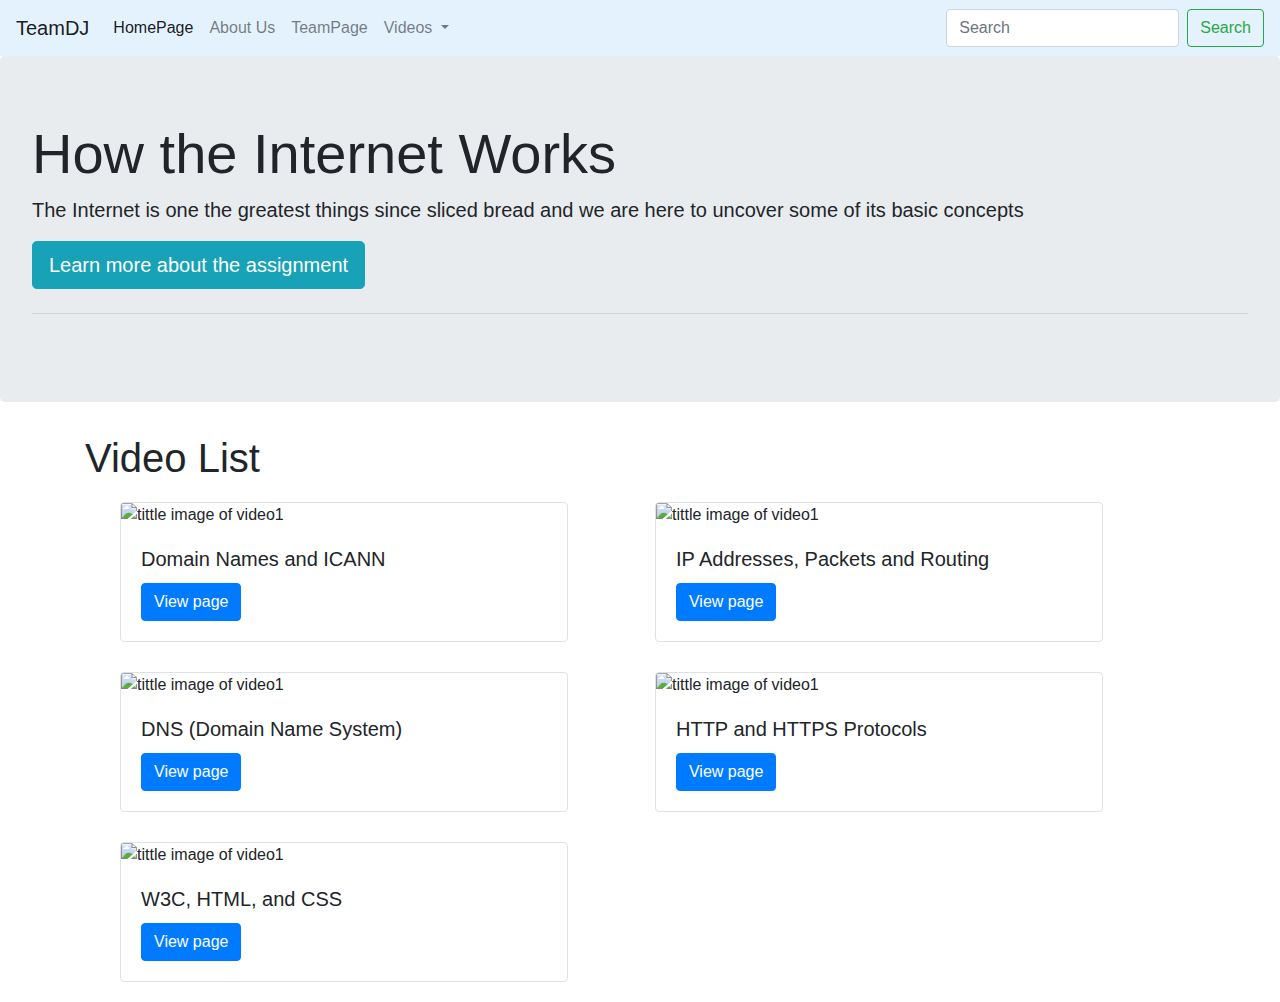
==== docs/index.html @ 913ce280 "Feature: created porject and added index.html" ====
<!doctype html>
<html lang="en">
<head>
    <!-- Required meta tags -->
    <meta charset="utf-8">
    <meta name="viewport" content="width=device-width, initial-scale=1, shrink-to-fit=no">
    <!-- Bootstrap CSS -->
    <link rel="stylesheet"
          href="https://stackpath.bootstrapcdn.com/bootstrap/4.5.2/css/bootstrap.min.css"
          integrity="sha384-JcKb8q3iqJ61gNV9KGb8thSsNjpSL0n8PARn9HuZOnIxN0hoP+VmmDGMN5t9UJ0Z"
          crossorigin="anonymous">
    <link rel="stylesheet" type="text/css" href="index.css">
    <!-- Optional JavaScript -->
    <!-- jQuery first, then Popper.js, then Bootstrap JS
    <script src="https://code.jquery.com/jquery-3.5.1.slim.min.js"
    integrity="sha384-DfXdz2htPH0lsSSs5nCTpuj/zy4C+OGpamoFVy38MVBnE+IbbVYUew+OrCXaRkfj"
    crossorigin="anonymous"></script>
    <script src="https://code.jquery.com/jquery-3.5.1.min.js"></script> -->
    <script src="https://ajax.aspnetcdn.com/ajax/jquery/jquery-3.5.1.min.js"></script>
    <script src="https://cdn.jsdelivr.net/npm/popper.js@1.16.1/dist/umd/popper.min.js"
            integrity="sha384-9/reFTGAW83EW2RDu2S0VKaIzap3H66lZH81PoYlFhbGU+6BZp6G7niu735Sk7lN"
            crossorigin="anonymous"></script>
    <script src="https://stackpath.bootstrapcdn.com/bootstrap/4.5.2/js/bootstrap.min.js"
            integrity="sha384-B4gt1jrGC7Jh4AgTPSdUtOBvfO8shuf57BaghqFfPlYxofvL8/KUEfYiJOMMV+rV"
            crossorigin="anonymous"></script>
    <title>Index Page</title>
</head>
<body>
<nav class="navbar navbar-expand-lg navbar-light sticky-top" style="background-color: #e3f2fd;">
    <a class="navbar-brand mb-0 h1" href="#">TeamDJ</a>
    <button class="navbar-toggler" type="button" data-toggle="collapse" data-target="#navbarSupportedContent" aria-controls="navbarSupportedContent" aria-expanded="false" aria-label="Toggle navigation">
        <span class="navbar-toggler-icon"></span>
    </button>
    <div class="collapse navbar-collapse" id="navbarSupportedContent">
        <ul class="navbar-nav mr-auto">
            <li class="nav-item active">
                <a class="nav-link disabled active" href="./index.html">HomePage <span class="sr-only">(current)</span></a>
            </li>
            <li class="nav-item">
                <a class="nav-link" href="./about.html">About Us</a>
            </li>
            <li class="nav-item">
                <a class="nav-link" href="./team.html">TeamPage</a>
            </li>
            <li class="nav-item dropdown">
                <a class="nav-link dropdown-toggle" href="#" id="navbarDropdown" role="button" data-toggle="dropdown" aria-haspopup="true" aria-expanded="false">
                    Videos
                </a>
                <div class="dropdown-menu" aria-labelledby="navbarDropdown">
                    <a class="dropdown-item" href="video1.html">Video 1: The Invention of the Internet</a>
                    <a class="dropdown-item" href="video2.html">Video 2: Browser Wars</a>
                    <a class="dropdown-item" href="video3.html">Video 3: Internet Search</a>
                    <a class="dropdown-item" href="video4.html">Video 4: Dot Com Bubble</a>
                    <a class="dropdown-item" href="video5.html">Video 5: People</a>
                    <div class="dropdown-divider"></div>
                    <a class="dropdown-item" href="#">Waiting for More</a>
                </div>
            </li>
        </ul>
        <form class="form-inline my-2 my-lg-0">
            <input class="form-control mr-sm-2" type="search" placeholder="Search" aria-label="Search">
            <button class="btn btn-outline-success my-2 my-sm-0" type="submit">Search</button>
        </form>
    </div>
</nav>

<div class="jumbotron">
    <h1 class="display-4">How the Internet Works</h1>
    <p class="lead">The Internet is one the greatest things since sliced bread and we are here to uncover some of its basic concepts</p>
    <a class="btn btn-info btn-lg" href="./about.html" role="button">Learn more about the assignment</a>
    <hr class="my-4">
    <p></p>
</div>

<div class="container">
    <h1>Video List</h1>
    <div class="row cardRow">
        <div class="col-sm-5">
            <div class="card border rounded">
                <img src="./pics/pic_video1_1.jpg" class="card-img-top" alt="tittle image of video1">
                <div class="card-body">
                    <h5 class="card-title">Domain Names and ICANN</h5>
                    <a href="./video1.html" class="btn btn-primary">View page</a>
                </div>
            </div>
        </div>
        <div class="col-sm-1"></div>
        <div class="col-sm-4">
            <div class="card border rounded">
                <img src="./pics/pic_video2_1.jpg" class="card-img-top" alt="tittle image of video1">
                <div class="card-body">
                    <h5 class="card-title">IP Addresses, Packets and Routing </h5>
                    <a href="./video2.html" class="btn btn-primary">View page</a>
                </div>
            </div>
        </div>
    </div>
    <div class="row cardRow">
        <div class="col-sm-5">
            <div class="card border rounded">
                <img src="./pics/pic_video3_1.jpg" class="card-img-top" alt="tittle image of video1">
                <div class="card-body">
                    <h5 class="card-title">DNS (Domain Name System)</h5>
                    <a href="./video3.html" class="btn btn-primary">View page</a>
                </div>
            </div>
        </div>
        <div class="col-sm-1"></div>
        <div class="col-sm-4">
            <div class="card border rounded">
                <img src="./pics/pic_video4_1.png" width="200" class="card-img-top" alt="tittle image of video1">
                <div class="card-body">
                    <h5 class="card-title">HTTP and HTTPS Protocols</h5>
                    <a href="./video4.html" class="btn btn-primary">View page</a>
                </div>
            </div>
        </div>
    </div>
    <div class="row cardRow">
        <div class="col-sm-5">
            <div class="card border rounded">
                <img src="./pics/pic_video5_1.png" class="card-img-top" alt="tittle image of video1">
                <div class="card-body">
                    <h5 class="card-title">W3C, HTML, and CSS</h5>
                    <a href="./video5.html" class="btn btn-primary">View page</a>
                </div>
            </div>
        </div>
        <div class="col-sm-1"></div>
        <div class="col-sm-4">

        </div>
    </div>
</div>

</body>
</html>
---- docs/index.css ----
.card{
    width: 28rem;
    border: azure;
    margin: auto;
}
.cardRow{
    padding: 10px;
    margin: 10px;
}
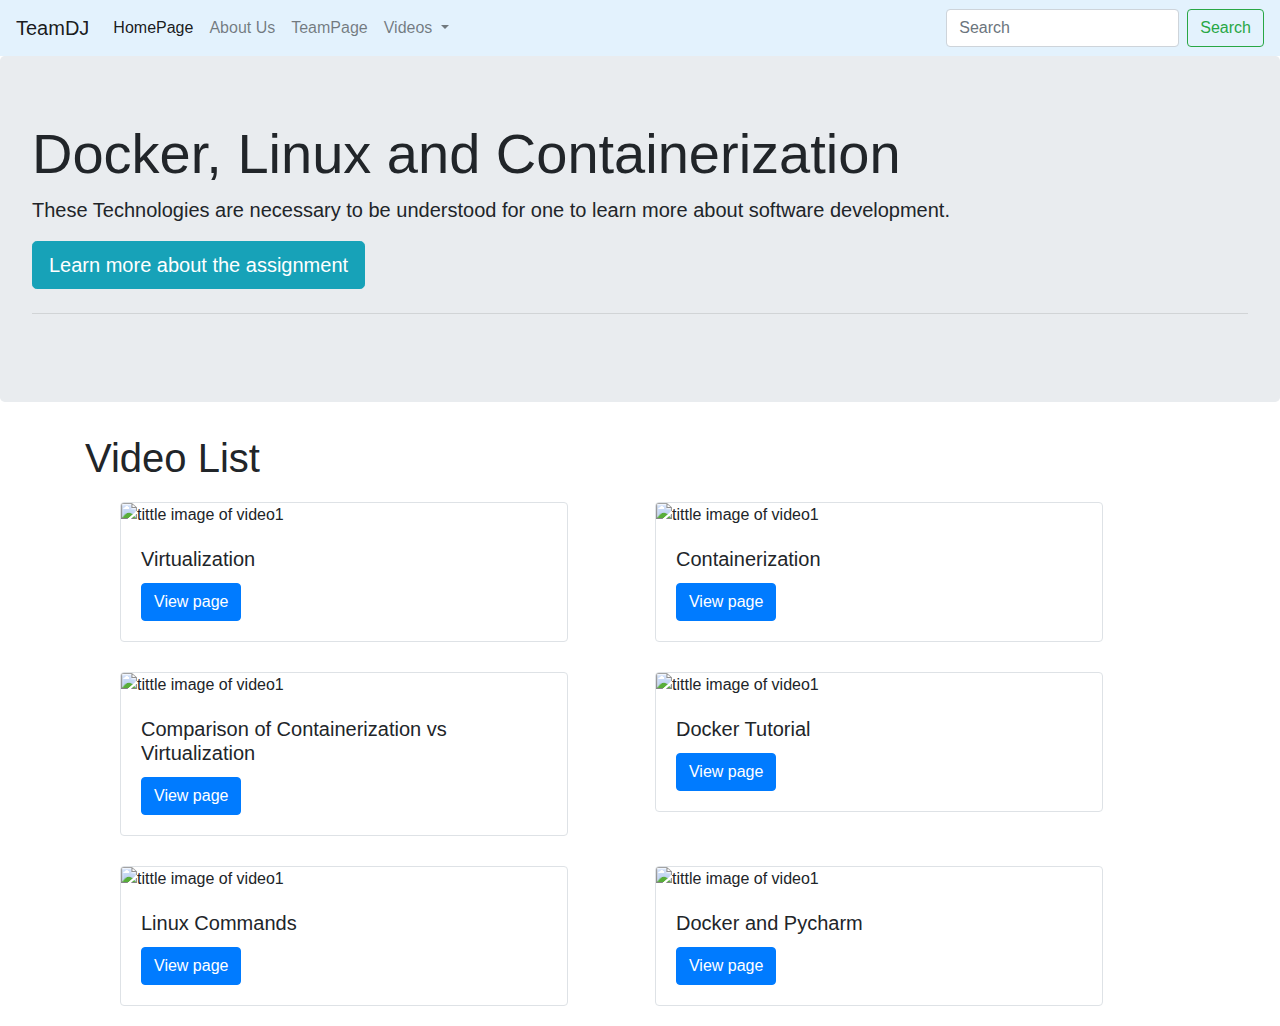
==== commit cbea3f4e: "Task: changed content on page index" ====
--- a/docs/index.html
+++ b/docs/index.html
@@ -47,11 +47,12 @@
                     Videos
                 </a>
                 <div class="dropdown-menu" aria-labelledby="navbarDropdown">
-                    <a class="dropdown-item" href="video1.html">Video 1: The Invention of the Internet</a>
-                    <a class="dropdown-item" href="video2.html">Video 2: Browser Wars</a>
-                    <a class="dropdown-item" href="video3.html">Video 3: Internet Search</a>
-                    <a class="dropdown-item" href="video4.html">Video 4: Dot Com Bubble</a>
-                    <a class="dropdown-item" href="video5.html">Video 5: People</a>
+                    <a class="dropdown-item" href="video1.html">Virtualization</a>
+                    <a class="dropdown-item" href="video2.html">Containerization</a>
+                    <a class="dropdown-item" href="video3.html">Comparison of Containerization vs Virtualization</a>
+                    <a class="dropdown-item" href="video4.html">Docker Tutorial</a>
+                    <a class="dropdown-item" href="video5.html">Linux Commands</a>
+                    <a class="dropdown-item" href="video5.html">Docker and Pycharm</a>
                     <div class="dropdown-divider"></div>
                     <a class="dropdown-item" href="#">Waiting for More</a>
                 </div>
@@ -65,8 +66,8 @@
 </nav>
 
 <div class="jumbotron">
-    <h1 class="display-4">How the Internet Works</h1>
-    <p class="lead">The Internet is one the greatest things since sliced bread and we are here to uncover some of its basic concepts</p>
+    <h1 class="display-4">Docker, Linux and Containerization</h1>
+    <p class="lead">These Technologies are necessary to be understood for one to learn more about software development.</p>
     <a class="btn btn-info btn-lg" href="./about.html" role="button">Learn more about the assignment</a>
     <hr class="my-4">
     <p></p>
@@ -79,7 +80,7 @@
             <div class="card border rounded">
                 <img src="./pics/pic_video1_1.jpg" class="card-img-top" alt="tittle image of video1">
                 <div class="card-body">
-                    <h5 class="card-title">Domain Names and ICANN</h5>
+                    <h5 class="card-title">Virtualization</h5>
                     <a href="./video1.html" class="btn btn-primary">View page</a>
                 </div>
             </div>
@@ -89,7 +90,7 @@
             <div class="card border rounded">
                 <img src="./pics/pic_video2_1.jpg" class="card-img-top" alt="tittle image of video1">
                 <div class="card-body">
-                    <h5 class="card-title">IP Addresses, Packets and Routing </h5>
+                    <h5 class="card-title">Containerization </h5>
                     <a href="./video2.html" class="btn btn-primary">View page</a>
                 </div>
             </div>
@@ -100,7 +101,7 @@
             <div class="card border rounded">
                 <img src="./pics/pic_video3_1.jpg" class="card-img-top" alt="tittle image of video1">
                 <div class="card-body">
-                    <h5 class="card-title">DNS (Domain Name System)</h5>
+                    <h5 class="card-title">Comparison of Containerization vs Virtualization</h5>
                     <a href="./video3.html" class="btn btn-primary">View page</a>
                 </div>
             </div>
@@ -110,7 +111,7 @@
             <div class="card border rounded">
                 <img src="./pics/pic_video4_1.png" width="200" class="card-img-top" alt="tittle image of video1">
                 <div class="card-body">
-                    <h5 class="card-title">HTTP and HTTPS Protocols</h5>
+                    <h5 class="card-title">Docker Tutorial</h5>
                     <a href="./video4.html" class="btn btn-primary">View page</a>
                 </div>
             </div>
@@ -121,17 +122,24 @@
             <div class="card border rounded">
                 <img src="./pics/pic_video5_1.png" class="card-img-top" alt="tittle image of video1">
                 <div class="card-body">
-                    <h5 class="card-title">W3C, HTML, and CSS</h5>
+                    <h5 class="card-title">Linux Commands</h5>
                     <a href="./video5.html" class="btn btn-primary">View page</a>
                 </div>
             </div>
         </div>
         <div class="col-sm-1"></div>
         <div class="col-sm-4">
+            <div class="card border rounded">
+                <img src="./pics/pic_video4_1.png" width="200" class="card-img-top" alt="tittle image of video1">
+                <div class="card-body">
+                    <h5 class="card-title">Docker and Pycharm</h5>
+                    <a href="./video4.html" class="btn btn-primary">View page</a>
+                </div>
 
         </div>
     </div>
 </div>
+</div>
 
 </body>
 </html>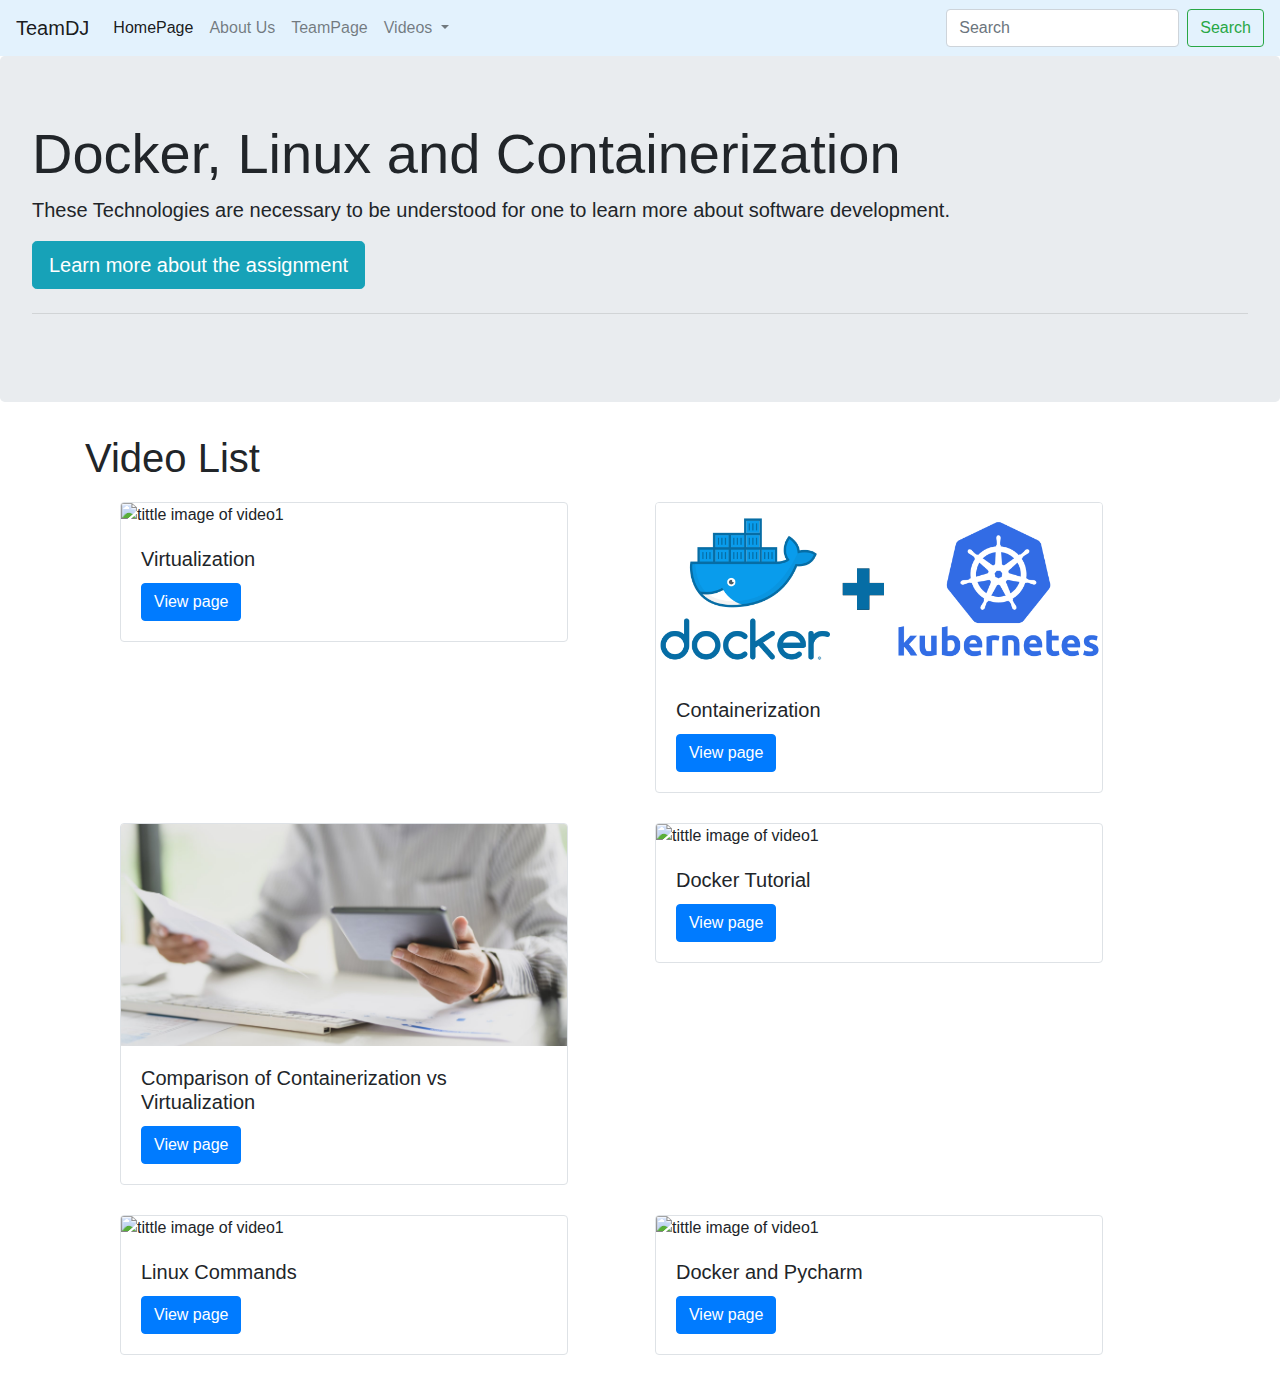
==== commit 21168443: "fix: linking to about page" ====
--- a/docs/index.html
+++ b/docs/index.html
@@ -37,7 +37,7 @@
                 <a class="nav-link disabled active" href="./index.html">HomePage <span class="sr-only">(current)</span></a>
             </li>
             <li class="nav-item">
-                <a class="nav-link" href="./about.html">About Us</a>
+                <a class="nav-link" href="about.html">About Us</a>
             </li>
             <li class="nav-item">
                 <a class="nav-link" href="./team.html">TeamPage</a>
@@ -47,9 +47,9 @@
                     Videos
                 </a>
                 <div class="dropdown-menu" aria-labelledby="navbarDropdown">
-                    <a class="dropdown-item" href="video1.html">Virtualization</a>
-                    <a class="dropdown-item" href="video2.html">Containerization</a>
-                    <a class="dropdown-item" href="video3.html">Comparison of Containerization vs Virtualization</a>
+                    <a class="dropdown-item" href="virtualization.html">Virtualization</a>
+                    <a class="dropdown-item" href="containerization.html">Containerization</a>
+                    <a class="dropdown-item" href="comparison.html">Comparison of Containerization vs Virtualization</a>
                     <a class="dropdown-item" href="video4.html">Docker Tutorial</a>
                     <a class="dropdown-item" href="video5.html">Linux Commands</a>
                     <a class="dropdown-item" href="video5.html">Docker and Pycharm</a>
@@ -78,20 +78,20 @@
     <div class="row cardRow">
         <div class="col-sm-5">
             <div class="card border rounded">
-                <img src="./pics/pic_video1_1.jpg" class="card-img-top" alt="tittle image of video1">
+                <img src="./pics/VirtualizationCoverPic.jpg" class="card-img-top" alt="tittle image of video1">
                 <div class="card-body">
                     <h5 class="card-title">Virtualization</h5>
-                    <a href="./video1.html" class="btn btn-primary">View page</a>
+                    <a href="./virtualization.html" class="btn btn-primary">View page</a>
                 </div>
             </div>
         </div>
         <div class="col-sm-1"></div>
         <div class="col-sm-4">
             <div class="card border rounded">
-                <img src="./pics/pic_video2_1.jpg" class="card-img-top" alt="tittle image of video1">
+                <img src="./pics/ContainerizationCoverPic.png" class="card-img-top" alt="tittle image of video1">
                 <div class="card-body">
                     <h5 class="card-title">Containerization </h5>
-                    <a href="./video2.html" class="btn btn-primary">View page</a>
+                    <a href="./containerization.html" class="btn btn-primary">View page</a>
                 </div>
             </div>
         </div>
@@ -99,10 +99,10 @@
     <div class="row cardRow">
         <div class="col-sm-5">
             <div class="card border rounded">
-                <img src="./pics/pic_video3_1.jpg" class="card-img-top" alt="tittle image of video1">
+                <img src="./pics/ComparisonCoverPic.jpeg" class="card-img-top" alt="tittle image of video1">
                 <div class="card-body">
                     <h5 class="card-title">Comparison of Containerization vs Virtualization</h5>
-                    <a href="./video3.html" class="btn btn-primary">View page</a>
+                    <a href="./comparison.html" class="btn btn-primary">View page</a>
                 </div>
             </div>
         </div>
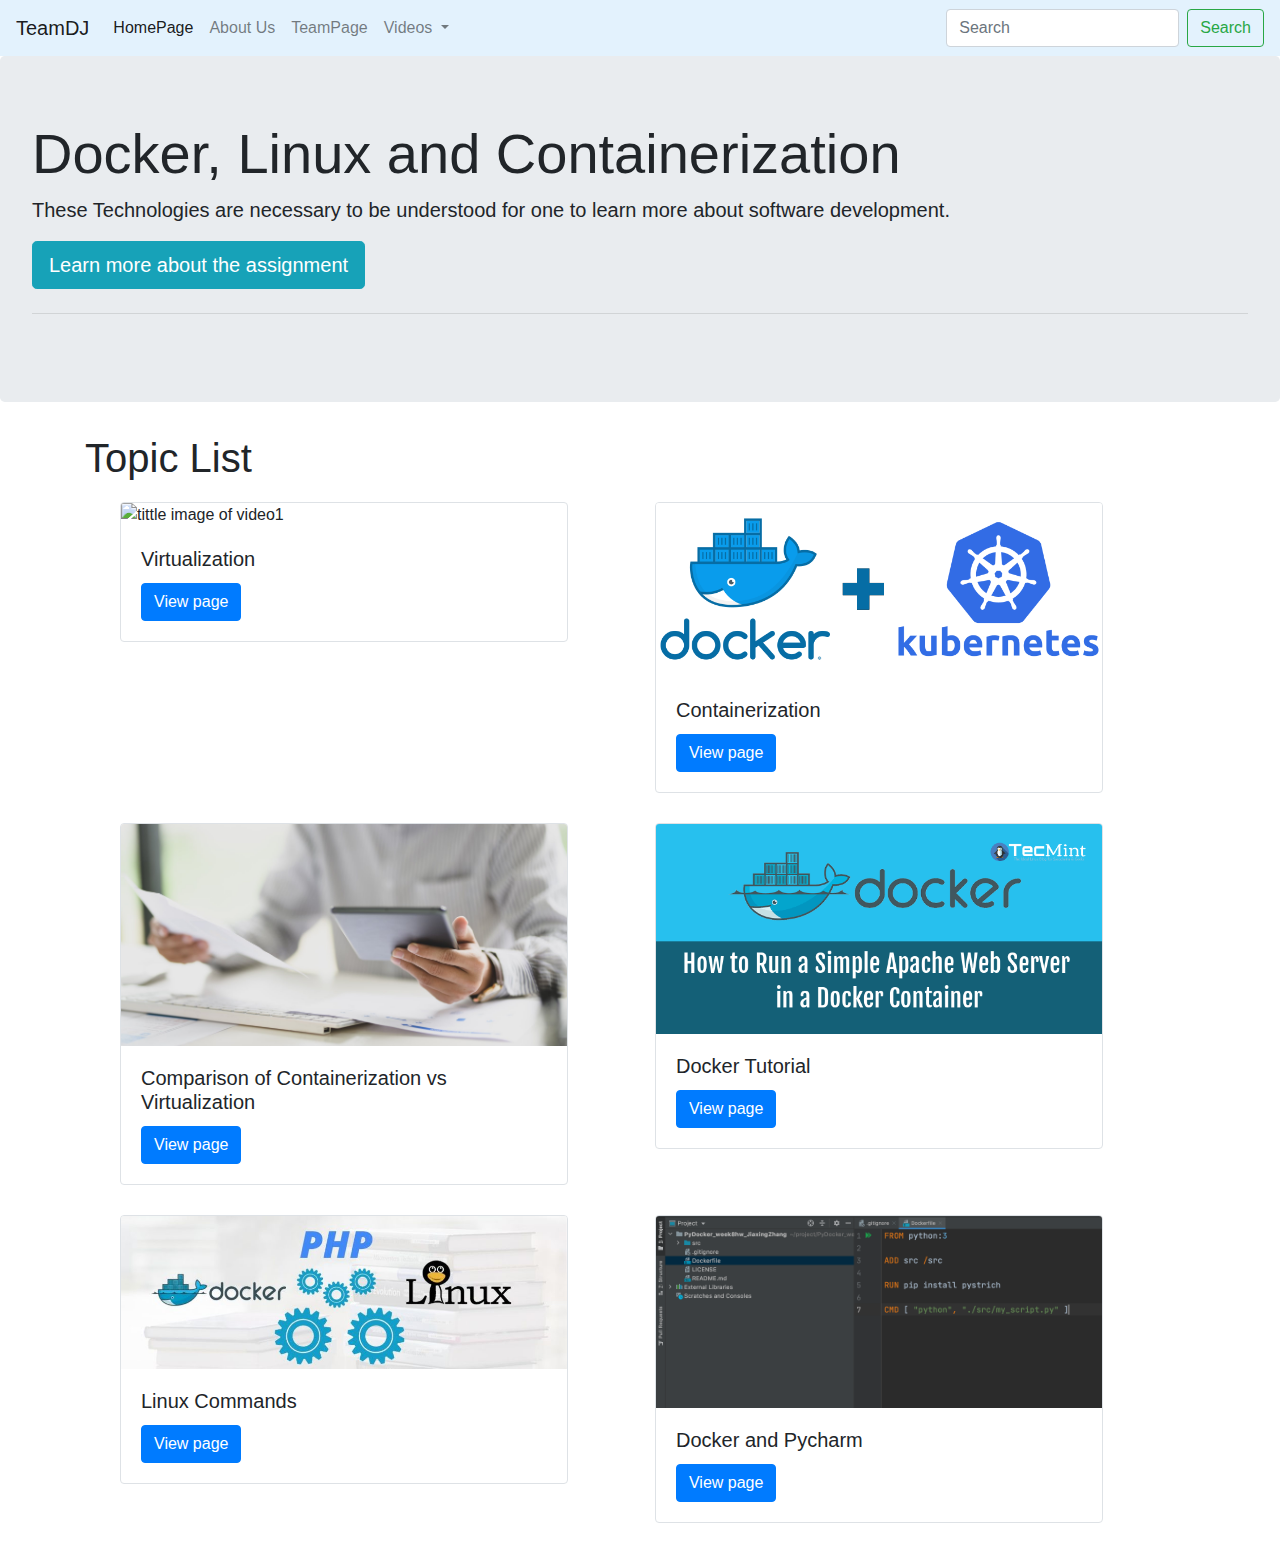
==== commit 138315bb: "fix: linking to all pages fixed" ====
--- a/docs/index.html
+++ b/docs/index.html
@@ -34,7 +34,7 @@
     <div class="collapse navbar-collapse" id="navbarSupportedContent">
         <ul class="navbar-nav mr-auto">
             <li class="nav-item active">
-                <a class="nav-link disabled active" href="./index.html">HomePage <span class="sr-only">(current)</span></a>
+                <a class="nav-link  active disabled" href="./index.html">HomePage <span class="sr-only">(current)</span></a>
             </li>
             <li class="nav-item">
                 <a class="nav-link" href="about.html">About Us</a>
@@ -50,9 +50,9 @@
                     <a class="dropdown-item" href="virtualization.html">Virtualization</a>
                     <a class="dropdown-item" href="containerization.html">Containerization</a>
                     <a class="dropdown-item" href="comparison.html">Comparison of Containerization vs Virtualization</a>
-                    <a class="dropdown-item" href="video4.html">Docker Tutorial</a>
-                    <a class="dropdown-item" href="video5.html">Linux Commands</a>
-                    <a class="dropdown-item" href="video5.html">Docker and Pycharm</a>
+                    <a class="dropdown-item" href="./dockerWebServer.html">Docker Web Server</a>
+                    <a class="dropdown-item" href="./linuxDocker.html">Linux Docker commands</a>
+                    <a class="dropdown-item active disabled" href="./dockerPycharm.html">Docker and Pycharm</a>
                     <div class="dropdown-divider"></div>
                     <a class="dropdown-item" href="#">Waiting for More</a>
                 </div>
@@ -74,7 +74,7 @@
 </div>
 
 <div class="container">
-    <h1>Video List</h1>
+    <h1>Topic List</h1>
     <div class="row cardRow">
         <div class="col-sm-5">
             <div class="card border rounded">
@@ -109,10 +109,10 @@
         <div class="col-sm-1"></div>
         <div class="col-sm-4">
             <div class="card border rounded">
-                <img src="./pics/pic_video4_1.png" width="200" class="card-img-top" alt="tittle image of video1">
+                <img src="./pics/pic_4_1.png" width="200" class="card-img-top" alt="tittle image of video1">
                 <div class="card-body">
                     <h5 class="card-title">Docker Tutorial</h5>
-                    <a href="./video4.html" class="btn btn-primary">View page</a>
+                    <a href="./dockerWebServer.html" class="btn btn-primary">View page</a>
                 </div>
             </div>
         </div>
@@ -120,20 +120,20 @@
     <div class="row cardRow">
         <div class="col-sm-5">
             <div class="card border rounded">
-                <img src="./pics/pic_video5_1.png" class="card-img-top" alt="tittle image of video1">
+                <img src="./pics/pic_5_1.jpg" class="card-img-top" alt="tittle image of video1">
                 <div class="card-body">
                     <h5 class="card-title">Linux Commands</h5>
-                    <a href="./video5.html" class="btn btn-primary">View page</a>
+                    <a href="./linuxDocker.html" class="btn btn-primary">View page</a>
                 </div>
             </div>
         </div>
         <div class="col-sm-1"></div>
         <div class="col-sm-4">
             <div class="card border rounded">
-                <img src="./pics/pic_video4_1.png" width="200" class="card-img-top" alt="tittle image of video1">
+                <img src="./pics/pic_6_1.png" width="200" class="card-img-top" alt="tittle image of video1">
                 <div class="card-body">
                     <h5 class="card-title">Docker and Pycharm</h5>
-                    <a href="./video4.html" class="btn btn-primary">View page</a>
+                    <a href="./dockerPycharm.html" class="btn btn-primary">View page</a>
                 </div>
 
         </div>
